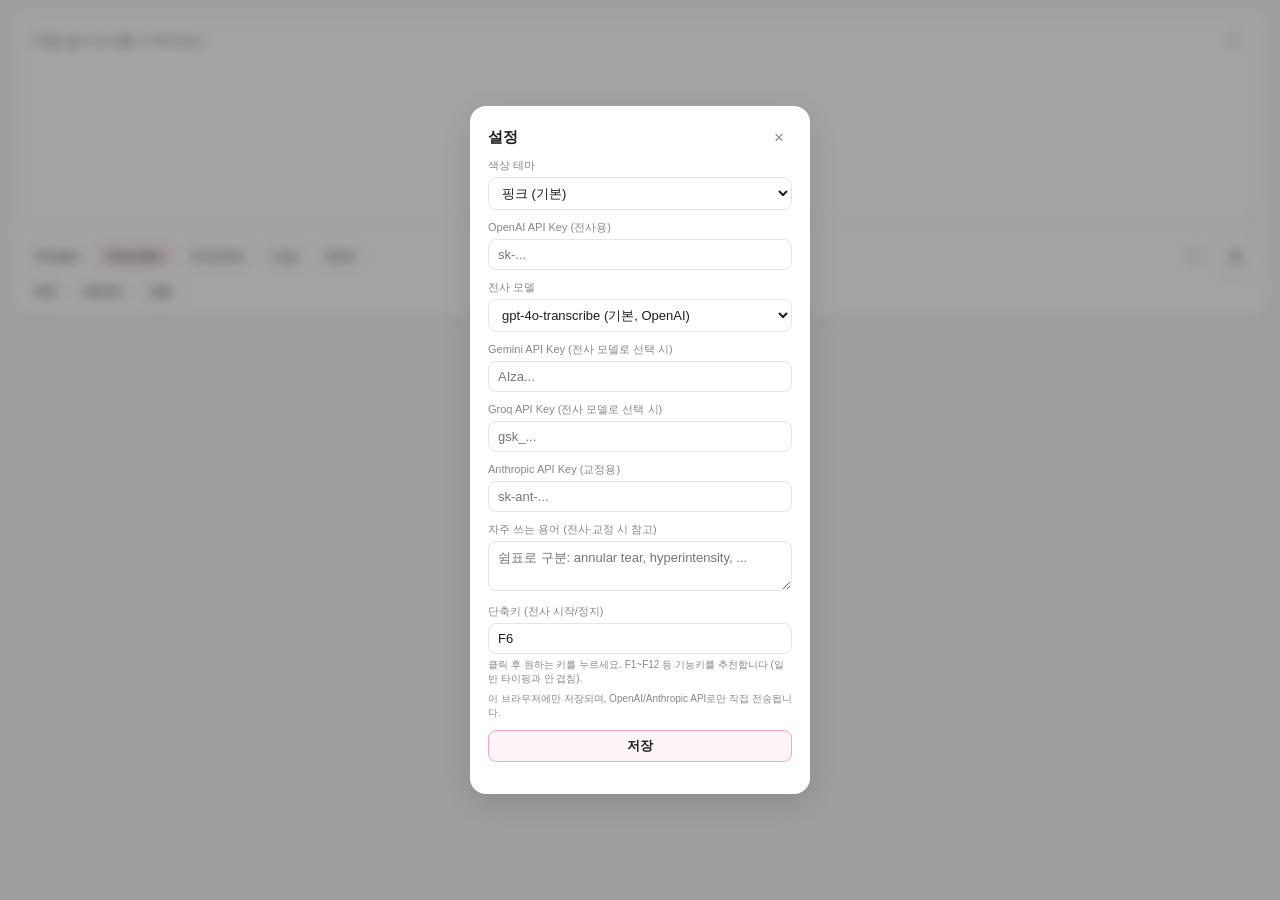
==== docs/index.html @ d0679a86 "docs: fix line-copy handle drift, tuck it inside the scrollbar, add hover preview, copy reliably - T" ====
<!doctype html>
<html lang="ko">
<head>
  <meta charset="UTF-8" />
  <title>SH Rad</title>
  <link rel="manifest" href="manifest.json" />
  <link rel="icon" href="icon.svg" type="image/svg+xml" />
  <meta name="theme-color" content="#f5f5f7" />
  <link rel="preconnect" href="https://fonts.googleapis.com" />
  <link rel="preconnect" href="https://fonts.gstatic.com" crossorigin />
  <link href="https://fonts.googleapis.com/css2?family=Frank+Ruhl+Libre:wght@700&display=swap" rel="stylesheet" />
  <link rel="stylesheet" href="css/style.css" />
</head>
<body>
  <div class="app">
    <div id="tab-transcribe" class="tab-panel">
      <div class="transcript-wrap">
        <div id="line-preview-highlight" class="line-preview-highlight"></div>
        <textarea id="transcript-text" placeholder="F6을 눌러 전사를 시작하세요."></textarea>
        <div id="line-copy-overlay" class="line-copy-overlay" title="클릭: 한 줄 복사 / 드래그: 여러 줄 복사"></div>
      </div>

      <div class="action-row">
        <button class="action-sm" data-tab="tab-templates">Template</button>
        <button id="correct-btn" class="primary action-sm">Correction</button>
        <button id="conclusion-btn" class="action-sm" title="Finding을 바탕으로 Conclusion만 생성">Conclusion</button>
        <button id="copy-btn" class="action-sm" title="Finding/Conclusion/Recommendation을 Tab으로 구분해 복사 (PACS 붙여넣기용)">Copy</button>
        <button id="reset-btn" class="action-sm" title="내용 지우기">Reset</button>
        <button id="settings-btn" class="icon-btn" title="설정">⚙</button>
        <button id="start-btn" class="mic-btn mic-btn-lg" title="전사 시작/정지 (F6)">
          <span class="rec-dot"></span>
          <svg viewBox="0 0 24 24"><path d="M12 15a3 3 0 0 0 3-3V6a3 3 0 0 0-6 0v6a3 3 0 0 0 3 3z"/><path d="M19 11a7 7 0 0 1-14 0H3a9 9 0 0 0 8 8.94V22h2v-2.06A9 9 0 0 0 21 11h-2z"/></svg>
        </button>
      </div>
      <div class="action-row">
        <button class="action-sm" data-tab="tab-rules">변환</button>
        <button id="check-btn" class="action-sm" title="감별진단 및 체크포인트 확인">REFER</button>
        <button id="sort-btn" class="action-sm" title="Conclusion 번호를 사용자가 매긴 순서로 재배치">정렬</button>
      </div>

      <div class="status-msg bottom-status" id="mic-status"></div>
    </div>

    <div id="tab-rules" class="tab-panel hidden">
      <div class="rules-header">
        <button class="action-sm" data-tab="tab-transcribe">← 전사</button>
      </div>
      <p class="rules-desc">교정(Correction) 완료 후 자동으로 적용되는 찾기/바꾸기 규칙입니다. 예: Left → Lt.</p>
      <div id="rules-list"></div>
      <button id="add-rule-btn" style="width: 100%; margin-top: 8px;">+ 새 규칙</button>
      <div class="status-msg" id="rules-status"></div>
    </div>

    <div id="tab-templates" class="tab-panel hidden">
      <div class="rules-header">
        <button class="action-sm" data-tab="tab-transcribe">← 전사</button>
      </div>
      <p class="rules-desc">클릭하면 바로 삽입됩니다. 우클릭으로 수정/삭제하세요.</p>
      <div id="template-content"></div>
    </div>
  </div>

  <div id="template-context-menu" class="context-menu hidden">
    <button type="button" data-action="edit">수정</button>
    <button type="button" data-action="delete">삭제</button>
  </div>

  <div id="settings-modal" class="modal-overlay hidden">
    <div class="modal-box">
      <div class="modal-header">
        <h2>설정</h2>
        <button id="close-settings-modal" class="modal-close" aria-label="닫기">&times;</button>
      </div>
      <div class="settings-field">
        <label for="theme-select">색상 테마</label>
        <select id="theme-select">
          <option value="pink">핑크 (기본)</option>
          <option value="gray">그레이</option>
          <option value="blue">파우더 블루</option>
          <option value="coral">코랄</option>
        </select>
      </div>
      <div class="settings-field">
        <label for="openai-key-input">OpenAI API Key (전사용)</label>
        <input type="password" id="openai-key-input" placeholder="sk-..." />
      </div>
      <div class="settings-field">
        <label for="stt-model-select">전사 모델</label>
        <select id="stt-model-select">
          <option value="gpt-4o-transcribe">gpt-4o-transcribe (기본, OpenAI)</option>
          <option value="whisper-1">whisper-1 (OpenAI)</option>
          <option value="whisper-large-v3">whisper-large-v3 (Groq)</option>
          <option value="gemini-2.0-flash">gemini-2.0-flash (Google)</option>
        </select>
      </div>
      <div class="settings-field">
        <label for="gemini-key-input">Gemini API Key (전사 모델로 선택 시)</label>
        <input type="password" id="gemini-key-input" placeholder="AIza..." />
      </div>
      <div class="settings-field">
        <label for="groq-key-input">Groq API Key (전사 모델로 선택 시)</label>
        <input type="password" id="groq-key-input" placeholder="gsk_..." />
      </div>
      <div class="settings-field">
        <label for="anthropic-key-input">Anthropic API Key (교정용)</label>
        <input type="password" id="anthropic-key-input" placeholder="sk-ant-..." />
      </div>
      <div class="settings-field">
        <label for="custom-terms-input">자주 쓰는 용어 (전사·교정 시 참고)</label>
        <textarea id="custom-terms-input" placeholder="쉼표로 구분: annular tear, hyperintensity, ..."></textarea>
      </div>
      <div class="settings-field">
        <label for="hotkey-input">단축키 (전사 시작/정지)</label>
        <input type="text" id="hotkey-input" placeholder="F6" readonly />
        <div class="settings-note" style="margin-top: 4px;">클릭 후 원하는 키를 누르세요. F1~F12 등 기능키를 추천합니다 (일반 타이핑과 안 겹침).</div>
      </div>
      <div class="settings-note">이 브라우저에만 저장되며, OpenAI/Anthropic API로만 직접 전송됩니다.</div>
      <button id="save-settings-btn" class="primary" style="width: 100%;">저장</button>
      <div class="status-msg" id="settings-modal-status"></div>
    </div>
  </div>

  <div id="check-modal" class="modal-overlay hidden">
    <div class="modal-box modal-box-lg">
      <div class="modal-header">
        <h2>Check Point</h2>
        <button id="close-check-modal" class="modal-close" aria-label="닫기">&times;</button>
      </div>
      <div class="check-tabs">
        <button class="check-tab active" data-provider="claude">Claude</button>
        <button class="check-tab" data-provider="gemini">Gemini</button>
        <button class="check-tab" data-provider="gpt">GPT</button>
      </div>
      <div class="status-msg" id="check-modal-status"></div>
      <div id="check-list-container"></div>
    </div>
  </div>

  <script type="module" src="js/app.js"></script>
</body>
</html>
---- docs/css/style.css ----
:root {
  --bg: #f5f5f7;
  --panel: #ffffff;
  --border: #e5e5ea;
  --border-soft: #ececef;
  --text: #1d1d1f;
  --muted: #86868b;
  --accent: #f3a9ba;
  --accent-hover: #ec93a8;
  --accent-soft: #fbe6ec;
  --accent-pale: #fdf5f7;
  --accent-strong: #d6537d;
  --danger: #ff3b30;
  --ok: #34c759;
  --radius-sm: 8px;
  --radius-md: 12px;
  --radius-lg: 16px;
  --shadow-sm: 0 1px 2px rgba(0, 0, 0, 0.04), 0 2px 8px rgba(0, 0, 0, 0.05);
  --shadow-md: 0 8px 30px rgba(0, 0, 0, 0.12);
  --font-sans: -apple-system, BlinkMacSystemFont, "SF Pro Text", "Segoe UI", "Malgun Gothic", sans-serif;
  --font-serif: "Frank Ruhl Libre", Georgia, "Iowan Old Style", "Palatino Linotype", "Book Antiqua", Palatino, serif;
}

body.theme-gray {
  --accent: #b0b0b8;
  --accent-hover: #9a9aa4;
  --accent-soft: #eceef0;
  --accent-pale: #f7f8f9;
  --accent-strong: #5b5b66;
}

body.theme-blue {
  --accent: #a9c9e0;
  --accent-hover: #93b8d4;
  --accent-soft: #e6f0f7;
  --accent-pale: #f5fafd;
  --accent-strong: #4a7a9e;
}

body.theme-coral {
  --accent: #f3a58f;
  --accent-hover: #ec8c72;
  --accent-soft: #fce8e1;
  --accent-pale: #fdf6f3;
  --accent-strong: #d1613f;
}

* {
  box-sizing: border-box;
}

html, body {
  margin: 0;
  height: 100%;
}

body {
  font-family: var(--font-sans);
  background: var(--bg);
  color: var(--text);
  -webkit-font-smoothing: antialiased;
  font-size: 13px;
}

.app {
  padding: 10px;
}

.rules-header {
  margin-bottom: 8px;
}

.icon-btn {
  width: 26px;
  height: 26px;
  padding: 0;
  border: 1px solid var(--border-soft);
  border-radius: 50%;
  background: var(--panel);
  color: var(--muted);
  font-size: 14px;
  display: flex;
  align-items: center;
  justify-content: center;
  cursor: pointer;
}

.icon-btn:hover {
  background: var(--bg);
}

.tab-panel {
  background: var(--panel);
  border: 1px solid var(--border-soft);
  border-radius: var(--radius-lg);
  padding: 12px;
  box-shadow: var(--shadow-sm);
}

.tab-panel.hidden {
  display: none;
}

select, textarea, input[type="text"], input[type="password"] {
  font-family: inherit;
  font-size: 13px;
  border: 1px solid var(--border);
  border-radius: var(--radius-sm);
  padding: 7px 9px;
  background: var(--panel);
  color: var(--text);
  transition: border-color 0.15s ease, box-shadow 0.15s ease;
}

select:focus, textarea:focus, input:focus {
  outline: none;
  border-color: var(--accent);
  box-shadow: 0 0 0 3px var(--accent-soft);
}

button {
  font-family: inherit;
  font-size: 13px;
  font-weight: 500;
  border: 1px solid var(--border);
  border-radius: var(--radius-sm);
  padding: 6px 12px;
  background: var(--panel);
  color: var(--text);
  cursor: pointer;
  transition: background 0.15s ease, border-color 0.15s ease, transform 0.1s ease;
}

button:hover {
  background: var(--bg);
}

button:active {
  transform: scale(0.98);
}

button.primary {
  background: var(--accent-pale);
  border-color: var(--accent);
  color: var(--text);
  font-weight: 600;
}

button.primary:hover {
  background: var(--accent-soft);
}

button:disabled {
  opacity: 0.5;
  cursor: not-allowed;
}

.mic-btn {
  width: 34px;
  height: 34px;
  min-width: 34px;
  border-radius: 50%;
  display: flex;
  align-items: center;
  justify-content: center;
  padding: 0;
  position: relative;
  border: 1px solid var(--border-soft);
  box-shadow: var(--shadow-sm);
}

.mic-btn:hover {
  background: var(--accent-soft);
}

.mic-btn svg {
  width: 15px;
  height: 15px;
  fill: var(--muted);
  transition: fill 0.15s ease;
}

.mic-btn.recording {
  border-color: var(--danger);
  background: #ffece9;
}

.mic-btn.recording:hover {
  background: #ffe2dd;
}

.mic-btn.recording svg {
  fill: var(--danger);
}

.rec-dot {
  position: absolute;
  top: 0;
  right: 0;
  width: 7px;
  height: 7px;
  border-radius: 50%;
  background: var(--border);
}

.mic-btn.recording .rec-dot {
  background: var(--ok);
  animation: rec-pulse 1s infinite;
}

@keyframes rec-pulse {
  0%, 100% { opacity: 1; }
  50% { opacity: 0.3; }
}

.mic-btn-lg {
  width: 44px;
  height: 44px;
  min-width: 44px;
}

.mic-btn-lg svg {
  width: 19px;
  height: 19px;
}

.bottom-status {
  margin-top: 6px;
  min-height: 0;
}

.bottom-status:empty {
  display: none;
}

.transcript-wrap {
  position: relative;
  /* Establishes a local stacking context so .line-preview-highlight's negative z-index below
     stays scoped to this box (behind the textarea's own painted text) instead of escaping to
     compete with unrelated content elsewhere on the page. */
  z-index: 0;
  margin-bottom: 8px;
}

#transcript-text {
  width: 100%;
  height: 200px;
  resize: vertical;
  font-size: 13px;
  line-height: 1.6;
  border-radius: var(--radius-md);
  margin-bottom: 0;
  /* Transparent so .line-preview-highlight (a sibling positioned behind it) shows through
     around the text -- a native textarea can't have a child overlay painted under its own
     text, so the highlight lives outside it instead and relies on this. */
  background: transparent;
  /* Reserve room on the right so wrapped text never runs under the copy-mark column. */
  padding-right: 30px;
  scrollbar-gutter: stable;
}

#transcript-text::selection {
  background: var(--accent-soft);
}

.line-preview-highlight {
  position: absolute;
  /* A plain (non-positioned) <textarea> always paints above a positioned sibling regardless of
     DOM order or z-index -- except a negative z-index, which paints even earlier than that.
     This is what actually puts the highlight behind the textarea's text instead of over it. */
  z-index: -1;
  left: 1px;
  right: 1px;
  display: none;
  background: var(--accent-soft);
  border-radius: 3px;
  pointer-events: none;
}

.line-copy-overlay {
  position: absolute;
  top: 0;
  bottom: 0;
  width: 12px;
}

.line-copy-handle {
  position: absolute;
  left: 1px;
  right: 1px;
  border-radius: 3px;
  background: var(--border);
  cursor: ns-resize;
  touch-action: none;
  transition: background 0.1s ease;
}

.line-copy-handle:hover,
.line-copy-handle.active {
  background: var(--accent);
}

.status-msg {
  font-size: 11px;
  color: var(--muted);
  min-height: 14px;
}

.action-row {
  display: flex;
  flex-wrap: wrap;
  align-items: center;
  gap: 6px;
}

.action-sm {
  flex: 0 0 auto;
  padding: 5px 10px;
  font-size: 11px;
}

#settings-btn {
  margin-left: auto;
}

.modality-grid {
  display: flex;
  flex-wrap: wrap;
  gap: 6px;
  margin: 8px 0;
}

.context-menu {
  position: fixed;
  background: var(--panel);
  border: 1px solid var(--border-soft);
  border-radius: var(--radius-sm);
  box-shadow: var(--shadow-md);
  padding: 4px;
  display: flex;
  flex-direction: column;
  gap: 2px;
  z-index: 200;
  min-width: 84px;
}

.context-menu.hidden {
  display: none;
}

.context-menu button {
  border: none;
  background: transparent;
  text-align: left;
  padding: 6px 10px;
  font-size: 12px;
  border-radius: 6px;
}

.context-menu button:hover {
  background: var(--bg);
}

#template-edit-text {
  width: 100%;
  height: 140px;
  resize: vertical;
  font-size: 13px;
  line-height: 1.5;
  border-radius: var(--radius-md);
  margin-bottom: 8px;
}

.check-tabs {
  display: flex;
  gap: 4px;
  border-bottom: 1px solid var(--border);
  margin-bottom: 10px;
}

.check-tab {
  background: none;
  border: none;
  border-bottom: 2px solid transparent;
  padding: 7px 12px;
  font-size: 13px;
  font-weight: 600;
  color: var(--muted);
  cursor: pointer;
  margin-bottom: -1px;
}

.check-tab.active {
  color: var(--accent-strong);
  border-bottom-color: var(--accent-strong);
}

.checkpoint-list {
  display: flex;
  flex-direction: column;
  gap: 8px;
}

.checkpoint-card {
  background: var(--accent-pale);
  border-radius: var(--radius-md);
  padding: 10px 12px;
  cursor: pointer;
}

.checkpoint-title-row {
  display: flex;
  align-items: baseline;
  justify-content: space-between;
  gap: 8px;
}

.checkpoint-title {
  font-size: 14px;
  font-weight: 700;
  color: var(--text);
}

.checkpoint-chevron {
  font-size: 11px;
  color: var(--muted);
  flex-shrink: 0;
  transition: transform 0.15s ease;
}

.checkpoint-card.expanded .checkpoint-chevron {
  transform: rotate(90deg);
}

.checkpoint-summary {
  font-size: 13px;
  line-height: 1.45;
  color: var(--text);
  margin-top: 3px;
}

.checkpoint-detail {
  display: none;
  font-size: 12.5px;
  line-height: 1.55;
  color: var(--muted);
  margin-top: 8px;
  padding-top: 8px;
  border-top: 1px solid var(--border-soft);
}

.checkpoint-card.expanded .checkpoint-detail {
  display: block;
}

.checkpoint-list-empty {
  color: var(--muted);
  font-size: 12px;
  padding: 6px 2px;
}

.rules-desc {
  font-size: 11px;
  color: var(--muted);
  margin: 0 0 8px 0;
}

.rule-row {
  display: grid;
  grid-template-columns: 1fr 14px 1fr 44px 22px;
  gap: 5px;
  align-items: center;
  padding: 4px 0;
}

.rule-row input[type="text"] {
  width: 100%;
  padding: 5px 7px;
  font-size: 12px;
}

.rule-arrow {
  text-align: center;
  color: var(--muted);
  font-size: 12px;
}

.rule-active-toggle {
  display: flex;
  align-items: center;
  gap: 2px;
  font-size: 10px;
  color: var(--muted);
  white-space: nowrap;
}

.rule-delete-btn {
  width: 22px;
  height: 22px;
  min-width: 22px;
  padding: 0;
  display: flex;
  align-items: center;
  justify-content: center;
  color: var(--danger);
  border-color: transparent;
  background: transparent;
  box-shadow: none;
}

.rule-delete-btn:hover {
  background: #ffece9;
  border-color: var(--danger);
}

/* Settings modal */
.modal-overlay {
  position: fixed;
  inset: 0;
  background: rgba(29, 29, 31, 0.4);
  backdrop-filter: blur(6px);
  -webkit-backdrop-filter: blur(6px);
  display: flex;
  align-items: center;
  justify-content: center;
  z-index: 100;
  padding: 16px;
}

.modal-overlay.hidden {
  display: none;
}

.modal-box {
  background: var(--panel);
  border-radius: var(--radius-lg);
  box-shadow: var(--shadow-md);
  padding: 18px;
  width: min(340px, 100%);
  max-height: 85vh;
  overflow-y: auto;
}

.modal-box-lg {
  width: min(560px, 100%);
}

.modal-header {
  display: flex;
  justify-content: space-between;
  align-items: center;
  margin-bottom: 8px;
}

.modal-header h2 {
  font-family: var(--font-serif);
  margin: 0;
  font-size: 15px;
  font-weight: 700;
}

.modal-close {
  background: none;
  border: none;
  border-radius: 50%;
  width: 26px;
  height: 26px;
  font-size: 17px;
  line-height: 1;
  cursor: pointer;
  color: var(--muted);
  padding: 0;
}

.modal-close:hover {
  background: var(--bg);
}

.settings-field {
  margin-bottom: 10px;
}

.settings-field label {
  display: block;
  font-size: 11px;
  color: var(--muted);
  font-weight: 500;
  margin-bottom: 4px;
}

.settings-field input,
.settings-field select,
.settings-field textarea {
  width: 100%;
}

.settings-field textarea {
  min-height: 50px;
  resize: vertical;
}

.settings-note {
  font-size: 10px;
  color: var(--muted);
  margin: -4px 0 10px 0;
  line-height: 1.4;
}
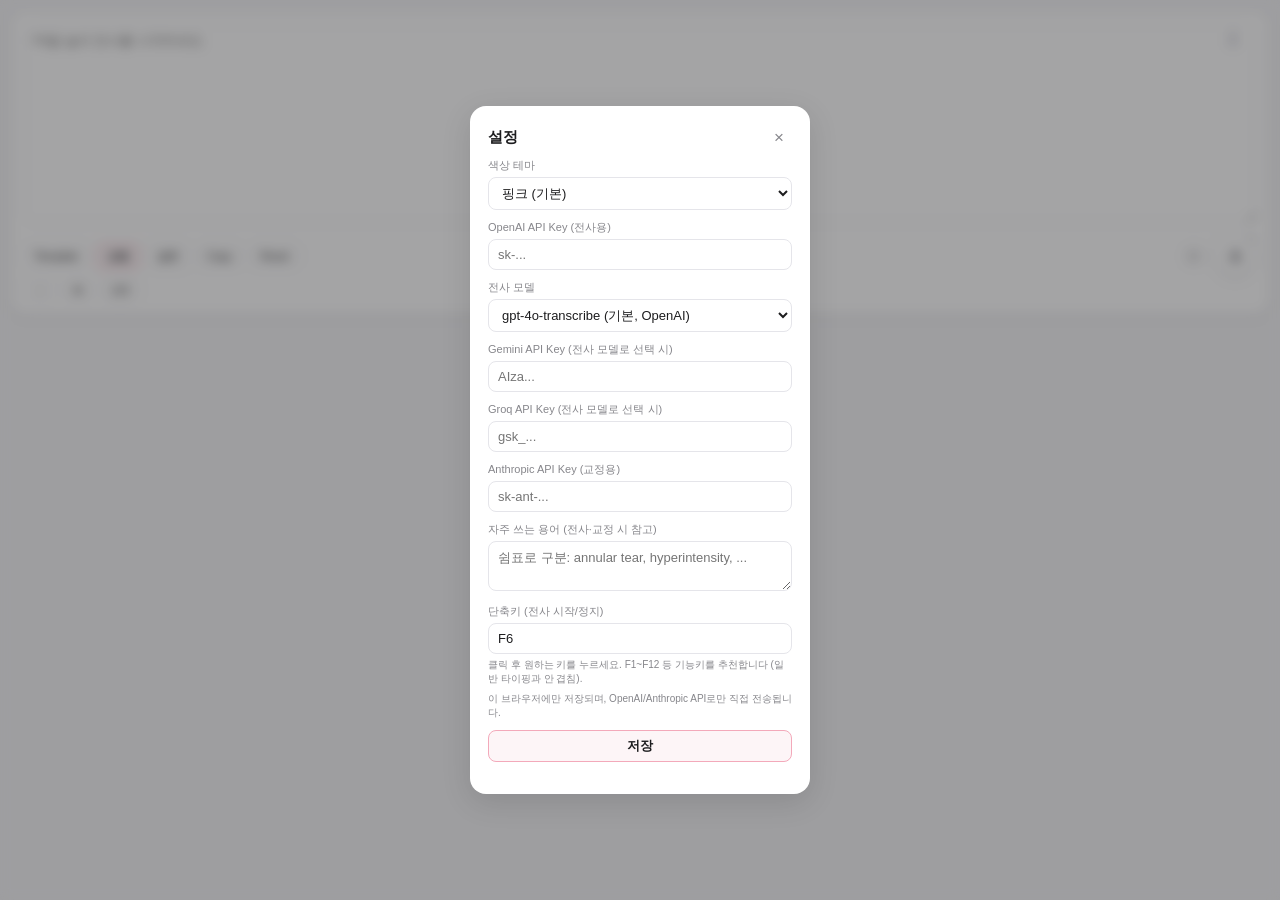
==== commit f03671bc: "docs: minor button label revisions on the transcribe page - Correction -> 교정, Conclusion -> 결론 - 변환 " ====
--- a/docs/index.html
+++ b/docs/index.html
@@ -22,8 +22,8 @@
 
       <div class="action-row">
         <button class="action-sm" data-tab="tab-templates">Template</button>
-        <button id="correct-btn" class="primary action-sm">Correction</button>
-        <button id="conclusion-btn" class="action-sm" title="Finding을 바탕으로 Conclusion만 생성">Conclusion</button>
+        <button id="correct-btn" class="primary action-sm">교정</button>
+        <button id="conclusion-btn" class="action-sm" title="Finding을 바탕으로 Conclusion만 생성">결론</button>
         <button id="copy-btn" class="action-sm" title="Finding/Conclusion/Recommendation을 Tab으로 구분해 복사 (PACS 붙여넣기용)">Copy</button>
         <button id="reset-btn" class="action-sm" title="내용 지우기">Reset</button>
         <button id="settings-btn" class="icon-btn" title="설정">⚙</button>
@@ -33,9 +33,9 @@
         </button>
       </div>
       <div class="action-row">
-        <button class="action-sm" data-tab="tab-rules">변환</button>
-        <button id="check-btn" class="action-sm" title="감별진단 및 체크포인트 확인">REFER</button>
-        <button id="sort-btn" class="action-sm" title="Conclusion 번호를 사용자가 매긴 순서로 재배치">정렬</button>
+        <button class="action-sm" data-tab="tab-rules" title="변환 규칙">→</button>
+        <button id="check-btn" class="action-sm" title="감별진단 및 체크포인트 확인">Ai</button>
+        <button id="sort-btn" class="action-sm" title="Conclusion 번호를 사용자가 매긴 순서로 재배치">123</button>
       </div>
 
       <div class="status-msg bottom-status" id="mic-status"></div>
@@ -75,9 +75,10 @@
         <label for="theme-select">색상 테마</label>
         <select id="theme-select">
           <option value="pink">핑크 (기본)</option>
-          <option value="gray">그레이</option>
-          <option value="blue">파우더 블루</option>
+          <option value="gray">연한 회색</option>
+          <option value="graydark">진한 회색</option>
           <option value="coral">코랄</option>
+          <option value="blue">파란색</option>
         </select>
       </div>
       <div class="settings-field">
@@ -90,7 +91,8 @@
           <option value="gpt-4o-transcribe">gpt-4o-transcribe (기본, OpenAI)</option>
           <option value="whisper-1">whisper-1 (OpenAI)</option>
           <option value="whisper-large-v3">whisper-large-v3 (Groq)</option>
-          <option value="gemini-2.0-flash">gemini-2.0-flash (Google)</option>
+          <option value="whisper-large-v3-turbo">whisper-large-v3-turbo (Groq, 더 빠름)</option>
+          <option value="gemini-3.6-flash">gemini-3.6-flash (Google)</option>
         </select>
       </div>
       <div class="settings-field">
--- a/docs/css/style.css
+++ b/docs/css/style.css
@@ -21,6 +21,7 @@
   --font-serif: "Frank Ruhl Libre", Georgia, "Iowan Old Style", "Palatino Linotype", "Book Antiqua", Palatino, serif;
 }
 
+/* 연한 회색 */
 body.theme-gray {
   --accent: #b0b0b8;
   --accent-hover: #9a9aa4;
@@ -29,6 +30,16 @@
   --accent-strong: #5b5b66;
 }
 
+/* 진한 회색 */
+body.theme-graydark {
+  --accent: #6b6b74;
+  --accent-hover: #57575f;
+  --accent-soft: #e4e4e7;
+  --accent-pale: #f2f2f4;
+  --accent-strong: #333338;
+}
+
+/* 파란색 */
 body.theme-blue {
   --accent: #a9c9e0;
   --accent-hover: #93b8d4;
@@ -37,12 +48,13 @@
   --accent-strong: #4a7a9e;
 }
 
+/* 코랄 -- Claude 브랜드 색상(클레이 톤 오렌지) 기준 */
 body.theme-coral {
-  --accent: #f3a58f;
-  --accent-hover: #ec8c72;
-  --accent-soft: #fce8e1;
-  --accent-pale: #fdf6f3;
-  --accent-strong: #d1613f;
+  --accent: #d97757;
+  --accent-hover: #c86647;
+  --accent-soft: #fbe8e0;
+  --accent-pale: #fdf4f0;
+  --accent-strong: #a85332;
 }
 
 * {
@@ -378,23 +390,6 @@
   margin-bottom: 10px;
 }
 
-.check-tab {
-  background: none;
-  border: none;
-  border-bottom: 2px solid transparent;
-  padding: 7px 12px;
-  font-size: 13px;
-  font-weight: 600;
-  color: var(--muted);
-  cursor: pointer;
-  margin-bottom: -1px;
-}
-
-.check-tab.active {
-  color: var(--accent-strong);
-  border-bottom-color: var(--accent-strong);
-}
-
 .checkpoint-list {
   display: flex;
   flex-direction: column;
@@ -605,3 +600,286 @@
   margin: -4px 0 10px 0;
   line-height: 1.4;
 }
+
+/* AI 문의 (consult) page -- a separate standalone page/app (docs/consult.html) from the main
+   SH Rad dictation app, so both can be open side by side at once. Unlike the dictation app
+   (kept small and compact to dock beside a PACS viewer), this one fills its own window like a
+   normal desktop chat app. */
+.consult-page {
+  height: 100vh;
+  display: flex;
+  flex-direction: column;
+  background: var(--panel);
+}
+
+.consult-header {
+  display: flex;
+  align-items: center;
+  gap: 10px;
+  padding: 10px 14px;
+  border-bottom: 1px solid var(--border-soft);
+  flex: 0 0 auto;
+}
+
+.consult-provider-tabs {
+  display: flex;
+  gap: 4px;
+}
+
+.check-tab, .consult-tab {
+  background: none;
+  border: none;
+  border-bottom: 2px solid transparent;
+  padding: 7px 12px;
+  font-size: 13px;
+  font-weight: 600;
+  color: var(--muted);
+  cursor: pointer;
+  margin-bottom: -1px;
+}
+
+.check-tab.active, .consult-tab.active {
+  color: var(--accent-strong);
+  border-bottom-color: var(--accent-strong);
+}
+
+.consult-conv-select {
+  display: none;
+  margin-left: auto;
+  max-width: 160px;
+}
+
+.consult-body {
+  flex: 1;
+  display: flex;
+  min-height: 0;
+}
+
+.consult-sidebar {
+  width: 230px;
+  flex: 0 0 230px;
+  border-right: 1px solid var(--border-soft);
+  padding: 12px;
+  display: flex;
+  flex-direction: column;
+  gap: 8px;
+  overflow-y: auto;
+}
+
+.consult-conversation-list {
+  display: flex;
+  flex-direction: column;
+  gap: 3px;
+  overflow-y: auto;
+}
+
+.consult-conv-item {
+  display: flex;
+  align-items: center;
+  justify-content: space-between;
+  gap: 6px;
+  text-align: left;
+  padding: 7px 9px;
+  border-radius: var(--radius-sm);
+  border: 1px solid transparent;
+  background: none;
+  font-size: 12.5px;
+  cursor: pointer;
+  width: 100%;
+}
+
+.consult-conv-item:hover {
+  background: var(--bg);
+}
+
+.consult-conv-item.active {
+  background: var(--accent-soft);
+  border-color: var(--accent);
+  font-weight: 600;
+}
+
+.consult-conv-item-label {
+  overflow: hidden;
+  text-overflow: ellipsis;
+  white-space: nowrap;
+}
+
+.consult-conv-item-delete {
+  flex-shrink: 0;
+  color: var(--muted);
+  padding: 0 2px;
+}
+
+.consult-conv-item-delete:hover {
+  color: var(--danger);
+}
+
+.consult-main {
+  flex: 1;
+  display: flex;
+  flex-direction: column;
+  min-width: 0;
+  padding: 12px 16px;
+  gap: 8px;
+}
+
+.consult-toolbar {
+  display: flex;
+  align-items: center;
+  justify-content: flex-end;
+  gap: 8px;
+  flex: 0 0 auto;
+}
+
+/* Tucked into the header corner, next to the settings gear -- small and out of the way since
+   the default per-provider model is right for almost everyone almost all the time. */
+.consult-model-select {
+  font-size: 10px;
+  color: var(--muted);
+  border: none;
+  background: transparent;
+  padding: 2px 4px;
+  max-width: 130px;
+}
+
+.consult-model-select:focus {
+  box-shadow: none;
+}
+
+.consult-messages {
+  flex: 1;
+  overflow-y: auto;
+  display: flex;
+  flex-direction: column;
+  gap: 12px;
+  padding: 6px 2px;
+}
+
+.consult-msg {
+  max-width: 78%;
+  padding: 10px 13px;
+  border-radius: var(--radius-md);
+  font-size: 13.5px;
+  line-height: 1.55;
+  white-space: pre-wrap;
+}
+
+.consult-msg.user {
+  align-self: flex-end;
+  background: var(--accent-pale);
+  border: 1px solid var(--accent-soft);
+}
+
+.consult-msg.assistant {
+  align-self: flex-start;
+  background: var(--panel);
+  border: 1px solid var(--border-soft);
+  box-shadow: var(--shadow-sm);
+}
+
+.consult-msg-images {
+  display: flex;
+  flex-wrap: wrap;
+  gap: 6px;
+  margin-bottom: 6px;
+}
+
+.consult-msg-images img {
+  max-width: 140px;
+  max-height: 140px;
+  border-radius: 6px;
+  border: 1px solid var(--border-soft);
+  cursor: zoom-in;
+}
+
+.consult-msg-actions {
+  display: flex;
+  gap: 4px;
+  margin-top: 8px;
+}
+
+.consult-msg-actions button {
+  font-size: 10px;
+  padding: 3px 8px;
+}
+
+.consult-attachments {
+  display: flex;
+  gap: 6px;
+  flex-wrap: wrap;
+  flex: 0 0 auto;
+}
+
+.consult-attachment-chip {
+  position: relative;
+  width: 52px;
+  height: 52px;
+  flex-shrink: 0;
+}
+
+.consult-attachment-chip img {
+  width: 100%;
+  height: 100%;
+  object-fit: cover;
+  border-radius: 6px;
+  border: 1px solid var(--border-soft);
+}
+
+.consult-attachment-remove {
+  position: absolute;
+  top: -6px;
+  right: -6px;
+  width: 18px;
+  height: 18px;
+  border-radius: 50%;
+  background: var(--danger);
+  color: #fff;
+  border: none;
+  font-size: 11px;
+  line-height: 1;
+  cursor: pointer;
+  padding: 0;
+}
+
+.consult-input-row {
+  display: flex;
+  gap: 6px;
+  align-items: flex-end;
+  flex: 0 0 auto;
+}
+
+.consult-input-row textarea {
+  flex: 1;
+  height: 56px;
+  resize: vertical;
+  font-size: 13.5px;
+}
+
+.ppt-slide-card {
+  background: var(--accent-pale);
+  border-radius: var(--radius-md);
+  padding: 12px 14px;
+  margin-bottom: 10px;
+}
+
+.ppt-slide-title {
+  font-size: 14px;
+  font-weight: 700;
+  margin-bottom: 6px;
+}
+
+.ppt-slide-bullets {
+  margin: 0 0 8px 0;
+  padding-left: 18px;
+  font-size: 12.5px;
+  line-height: 1.6;
+}
+
+@media (max-width: 680px) {
+  .consult-sidebar {
+    display: none;
+  }
+  .consult-conv-select {
+    display: inline-block;
+  }
+}
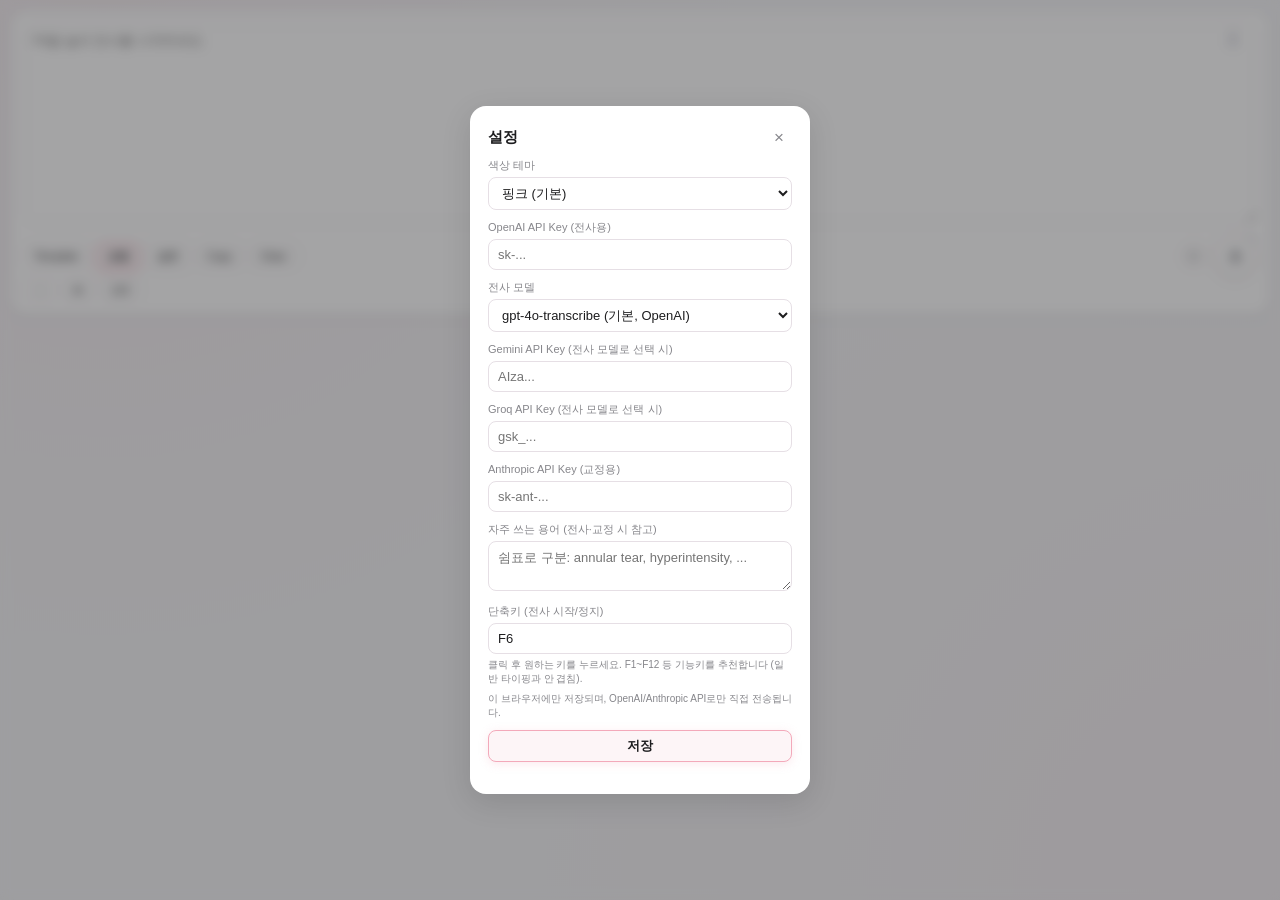
==== commit fc98aff4: "docs: rename Reset to Clear, add subtle iOS-style color accents throughout - Reset -> Clear. - The w" ====
--- a/docs/index.html
+++ b/docs/index.html
@@ -25,7 +25,7 @@
         <button id="correct-btn" class="primary action-sm">교정</button>
         <button id="conclusion-btn" class="action-sm" title="Finding을 바탕으로 Conclusion만 생성">결론</button>
         <button id="copy-btn" class="action-sm" title="Finding/Conclusion/Recommendation을 Tab으로 구분해 복사 (PACS 붙여넣기용)">Copy</button>
-        <button id="reset-btn" class="action-sm" title="내용 지우기">Reset</button>
+        <button id="reset-btn" class="action-sm" title="내용 지우기">Clear</button>
         <button id="settings-btn" class="icon-btn" title="설정">⚙</button>
         <button id="start-btn" class="mic-btn mic-btn-lg" title="전사 시작/정지 (F6)">
           <span class="rec-dot"></span>
--- a/docs/css/style.css
+++ b/docs/css/style.css
@@ -68,7 +68,13 @@
 
 body {
   font-family: var(--font-sans);
-  background: var(--bg);
+  /* A very faint accent-colored wash in the corners, iOS-wallpaper style, instead of a flat
+     solid gray -- subtle enough to stay out of the way of the white cards on top of it. */
+  background:
+    radial-gradient(circle at 8% 0%, color-mix(in srgb, var(--accent) 10%, transparent), transparent 45%),
+    radial-gradient(circle at 100% 100%, color-mix(in srgb, var(--accent) 7%, transparent), transparent 50%),
+    var(--bg);
+  background-attachment: fixed;
   color: var(--text);
   -webkit-font-smoothing: antialiased;
   font-size: 13px;
@@ -86,7 +92,7 @@
   width: 26px;
   height: 26px;
   padding: 0;
-  border: 1px solid var(--border-soft);
+  border: 1px solid color-mix(in srgb, var(--accent) 20%, var(--border-soft));
   border-radius: 50%;
   background: var(--panel);
   color: var(--muted);
@@ -98,7 +104,9 @@
 }
 
 .icon-btn:hover {
-  background: var(--bg);
+  background: var(--accent-pale);
+  border-color: var(--accent);
+  color: var(--accent-strong);
 }
 
 .tab-panel {
@@ -116,7 +124,7 @@
 select, textarea, input[type="text"], input[type="password"] {
   font-family: inherit;
   font-size: 13px;
-  border: 1px solid var(--border);
+  border: 1px solid color-mix(in srgb, var(--accent) 10%, var(--border));
   border-radius: var(--radius-sm);
   padding: 7px 9px;
   background: var(--panel);
@@ -134,17 +142,20 @@
   font-family: inherit;
   font-size: 13px;
   font-weight: 500;
-  border: 1px solid var(--border);
+  /* A faint accent tint on the border rather than flat neutral gray -- the kind of small color
+     touch that keeps a mostly-white UI from reading as flat. */
+  border: 1px solid color-mix(in srgb, var(--accent) 12%, var(--border));
   border-radius: var(--radius-sm);
   padding: 6px 12px;
   background: var(--panel);
   color: var(--text);
   cursor: pointer;
-  transition: background 0.15s ease, border-color 0.15s ease, transform 0.1s ease;
+  transition: background 0.15s ease, border-color 0.15s ease, transform 0.1s ease, box-shadow 0.15s ease;
 }
 
 button:hover {
-  background: var(--bg);
+  background: var(--accent-pale);
+  border-color: color-mix(in srgb, var(--accent) 40%, var(--border));
 }
 
 button:active {
@@ -156,10 +167,13 @@
   border-color: var(--accent);
   color: var(--text);
   font-weight: 600;
+  /* A soft colored glow under the primary action, iOS-style, instead of sitting perfectly flat. */
+  box-shadow: 0 2px 10px color-mix(in srgb, var(--accent) 25%, transparent);
 }
 
 button.primary:hover {
   background: var(--accent-soft);
+  box-shadow: 0 3px 14px color-mix(in srgb, var(--accent) 35%, transparent);
 }
 
 button:disabled {
@@ -177,7 +191,7 @@
   justify-content: center;
   padding: 0;
   position: relative;
-  border: 1px solid var(--border-soft);
+  border: 1px solid color-mix(in srgb, var(--accent) 25%, var(--border-soft));
   box-shadow: var(--shadow-sm);
 }
 
@@ -626,7 +640,7 @@
   gap: 4px;
 }
 
-.check-tab, .consult-tab {
+.check-tab {
   background: none;
   border: none;
   border-bottom: 2px solid transparent;
@@ -638,9 +652,25 @@
   margin-bottom: -1px;
 }
 
-.check-tab.active, .consult-tab.active {
+.check-tab.active {
   color: var(--accent-strong);
   border-bottom-color: var(--accent-strong);
+}
+
+.consult-tab {
+  background: none;
+  border: 1px solid transparent;
+  border-radius: var(--radius-sm);
+  padding: 7px 12px;
+  font-size: 13px;
+  font-weight: 600;
+  color: var(--muted);
+  cursor: pointer;
+}
+
+.consult-tab.active {
+  color: var(--accent-strong);
+  border-color: var(--accent);
 }
 
 .consult-conv-select {
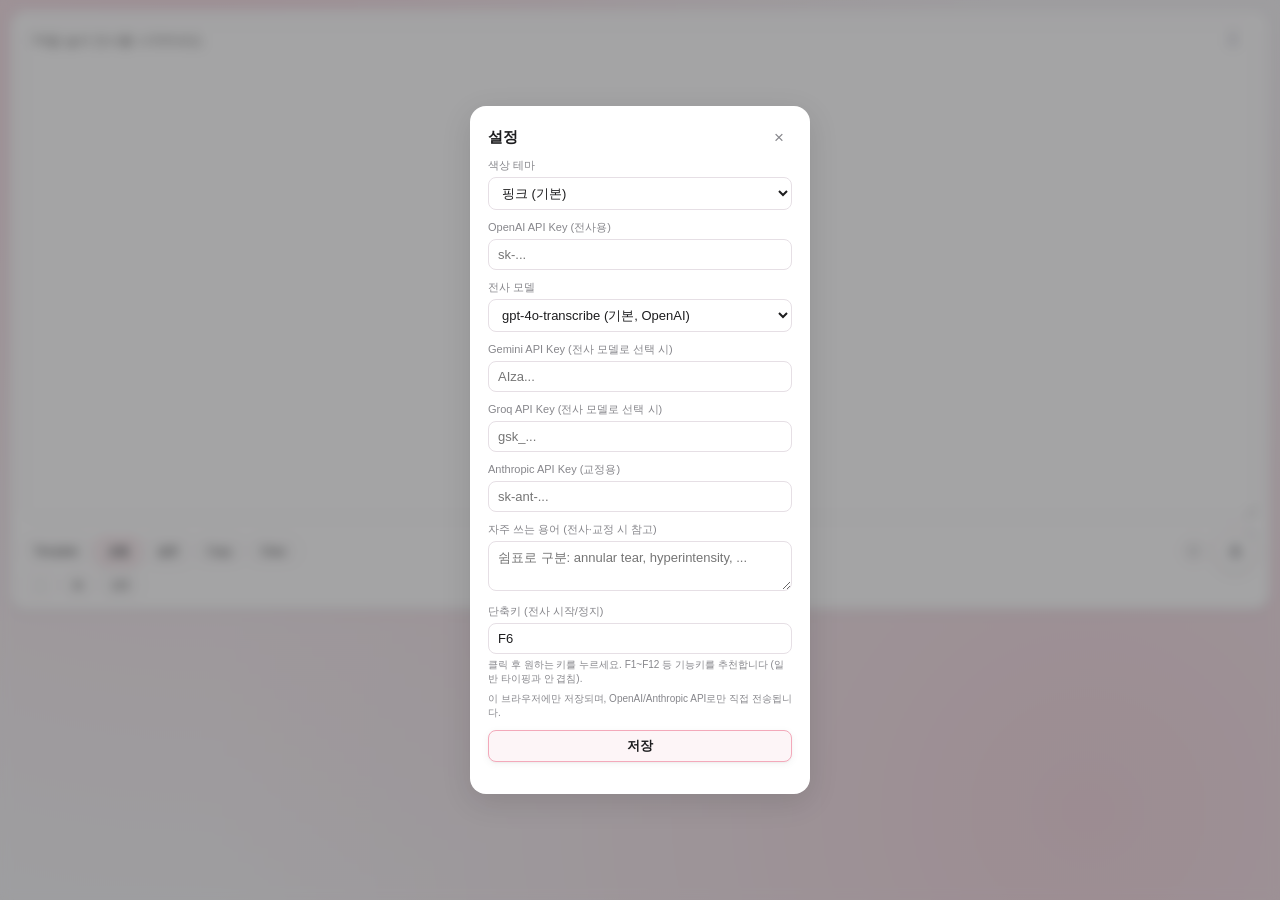
==== commit c9f28910: "docs: bigger default pane, Clear inside the Template screen, plain whole-text Copy - The reading tex" ====
--- a/docs/index.html
+++ b/docs/index.html
@@ -24,7 +24,7 @@
         <button class="action-sm" data-tab="tab-templates">Template</button>
         <button id="correct-btn" class="primary action-sm">교정</button>
         <button id="conclusion-btn" class="action-sm" title="Finding을 바탕으로 Conclusion만 생성">결론</button>
-        <button id="copy-btn" class="action-sm" title="Finding/Conclusion/Recommendation을 Tab으로 구분해 복사 (PACS 붙여넣기용)">Copy</button>
+        <button id="copy-btn" class="action-sm" title="전체 내용 복사">Copy</button>
         <button id="reset-btn" class="action-sm" title="내용 지우기">Clear</button>
         <button id="settings-btn" class="icon-btn" title="설정">⚙</button>
         <button id="start-btn" class="mic-btn mic-btn-lg" title="전사 시작/정지 (F6)">
@@ -54,8 +54,10 @@
     <div id="tab-templates" class="tab-panel hidden">
       <div class="rules-header">
         <button class="action-sm" data-tab="tab-transcribe">← 전사</button>
+        <button id="template-clear-btn" class="action-sm" title="판독창 내용 지우기">Clear</button>
+        <span id="template-clear-status" class="status-msg"></span>
       </div>
-      <p class="rules-desc">클릭하면 바로 삽입됩니다. 우클릭으로 수정/삭제하세요.</p>
+      <p class="rules-desc">클릭: 삽입 · 우클릭: 수정/삭제 · 드래그: 위치/줄 이동</p>
       <div id="template-content"></div>
     </div>
   </div>
--- a/docs/css/style.css
+++ b/docs/css/style.css
@@ -68,11 +68,11 @@
 
 body {
   font-family: var(--font-sans);
-  /* A very faint accent-colored wash in the corners, iOS-wallpaper style, instead of a flat
-     solid gray -- subtle enough to stay out of the way of the white cards on top of it. */
+  /* A soft, wide color wash behind the white cards -- iOS-wallpaper style (blurred light through
+     frosted glass), not a couple of tight corner accents. */
   background:
-    radial-gradient(circle at 8% 0%, color-mix(in srgb, var(--accent) 10%, transparent), transparent 45%),
-    radial-gradient(circle at 100% 100%, color-mix(in srgb, var(--accent) 7%, transparent), transparent 50%),
+    radial-gradient(circle at 15% 10%, color-mix(in srgb, var(--accent) 35%, transparent), transparent 60%),
+    radial-gradient(circle at 85% 90%, color-mix(in srgb, var(--accent-hover) 30%, transparent), transparent 65%),
     var(--bg);
   background-attachment: fixed;
   color: var(--text);
@@ -85,6 +85,9 @@
 }
 
 .rules-header {
+  display: flex;
+  align-items: center;
+  gap: 6px;
   margin-bottom: 8px;
 }
 
@@ -163,17 +166,17 @@
 }
 
 button.primary {
+  /* Pushed as light as this palette goes: --accent-pale is nearly white with just a hint of
+     color, so the border alone carries the "this is the important one" signal. */
   background: var(--accent-pale);
   border-color: var(--accent);
   color: var(--text);
   font-weight: 600;
-  /* A soft colored glow under the primary action, iOS-style, instead of sitting perfectly flat. */
-  box-shadow: 0 2px 10px color-mix(in srgb, var(--accent) 25%, transparent);
+  box-shadow: var(--shadow-sm);
 }
 
 button.primary:hover {
-  background: var(--accent-soft);
-  box-shadow: 0 3px 14px color-mix(in srgb, var(--accent) 35%, transparent);
+  border-color: var(--accent-hover);
 }
 
 button:disabled {
@@ -270,7 +273,9 @@
 
 #transcript-text {
   width: 100%;
-  height: 200px;
+  /* Scales with the window (a full normal-form template should fit without scrolling) but never
+     drops below the size it was bumped to from 200px; still drag-resizable. */
+  height: clamp(340px, 55vh, 620px);
   resize: vertical;
   font-size: 13px;
   line-height: 1.6;
@@ -389,7 +394,7 @@
 
 #template-edit-text {
   width: 100%;
-  height: 140px;
+  height: clamp(260px, 50vh, 560px);
   resize: vertical;
   font-size: 13px;
   line-height: 1.5;
@@ -631,7 +636,14 @@
   align-items: center;
   gap: 10px;
   padding: 10px 14px;
-  border-bottom: 1px solid var(--border-soft);
+  /* Same soft wallpaper-style wash as SH Rad's page background, scaled to a short wide bar --
+     anchored at the two ends rather than diagonal corners. Lighter than SH Rad's own wash since
+     this bar is much bigger on screen, so the same intensity reads as heavier here. */
+  background:
+    radial-gradient(circle at 0% 50%, color-mix(in srgb, var(--accent) 13%, transparent), transparent 45%),
+    radial-gradient(circle at 100% 50%, color-mix(in srgb, var(--accent-hover) 11%, transparent), transparent 50%),
+    var(--panel);
+  border-bottom: 1px solid color-mix(in srgb, var(--accent) 15%, var(--border-soft));
   flex: 0 0 auto;
 }
 
@@ -671,6 +683,7 @@
 .consult-tab.active {
   color: var(--accent-strong);
   border-color: var(--accent);
+  background: var(--accent-pale);
 }
 
 .consult-conv-select {
@@ -688,7 +701,7 @@
 .consult-sidebar {
   width: 230px;
   flex: 0 0 230px;
-  border-right: 1px solid var(--border-soft);
+  border-right: 1px solid color-mix(in srgb, var(--accent) 12%, var(--border-soft));
   padding: 12px;
   display: flex;
   flex-direction: column;
@@ -803,7 +816,7 @@
 .consult-msg.assistant {
   align-self: flex-start;
   background: var(--panel);
-  border: 1px solid var(--border-soft);
+  border: 1px solid color-mix(in srgb, var(--accent) 10%, var(--border-soft));
   box-shadow: var(--shadow-sm);
 }
 
@@ -818,7 +831,7 @@
   max-width: 140px;
   max-height: 140px;
   border-radius: 6px;
-  border: 1px solid var(--border-soft);
+  border: 1px solid color-mix(in srgb, var(--accent) 15%, var(--border-soft));
   cursor: zoom-in;
 }
 
@@ -852,7 +865,7 @@
   height: 100%;
   object-fit: cover;
   border-radius: 6px;
-  border: 1px solid var(--border-soft);
+  border: 1px solid color-mix(in srgb, var(--accent) 15%, var(--border-soft));
 }
 
 .consult-attachment-remove {
@@ -887,9 +900,11 @@
 
 .ppt-slide-card {
   background: var(--accent-pale);
+  border: 1px solid color-mix(in srgb, var(--accent) 18%, transparent);
   border-radius: var(--radius-md);
   padding: 12px 14px;
   margin-bottom: 10px;
+  box-shadow: var(--shadow-sm);
 }
 
 .ppt-slide-title {
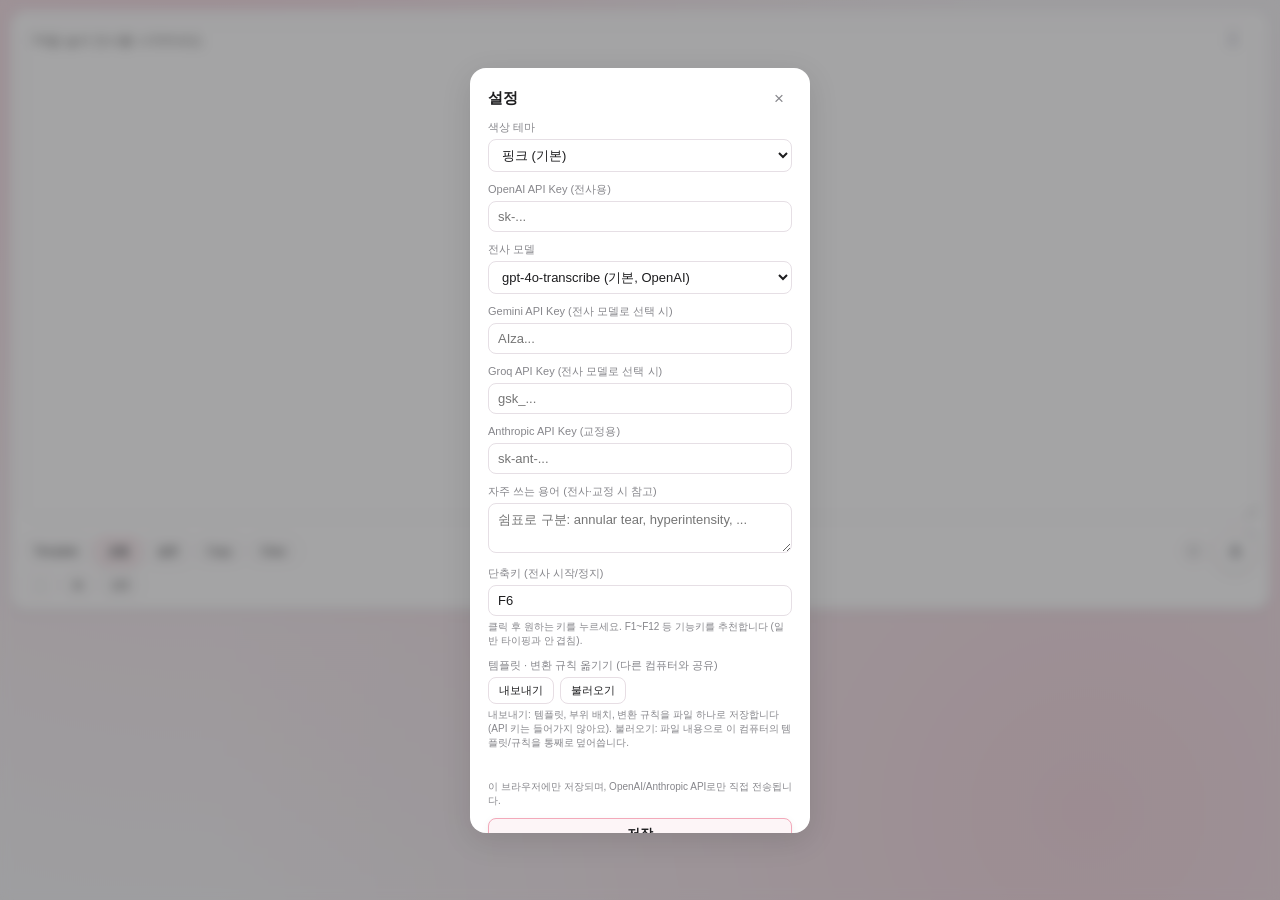
==== commit 1521de96: "docs: export/import templates + 변환 rules to move them between computers Settings now has a "템플릿 · 변환" ====
--- a/docs/index.html
+++ b/docs/index.html
@@ -118,6 +118,16 @@
         <input type="text" id="hotkey-input" placeholder="F6" readonly />
         <div class="settings-note" style="margin-top: 4px;">클릭 후 원하는 키를 누르세요. F1~F12 등 기능키를 추천합니다 (일반 타이핑과 안 겹침).</div>
       </div>
+      <div class="settings-field">
+        <label>템플릿 · 변환 규칙 옮기기 (다른 컴퓨터와 공유)</label>
+        <div class="action-row">
+          <button type="button" id="export-data-btn" class="action-sm">내보내기</button>
+          <button type="button" id="import-data-btn" class="action-sm">불러오기</button>
+          <input type="file" id="import-data-input" accept=".json,application/json" hidden />
+        </div>
+        <div class="settings-note" style="margin-top: 4px;">내보내기: 템플릿, 부위 배치, 변환 규칙을 파일 하나로 저장합니다 (API 키는 들어가지 않아요). 불러오기: 파일 내용으로 이 컴퓨터의 템플릿/규칙을 통째로 덮어씁니다.</div>
+        <div class="status-msg" id="data-transfer-status"></div>
+      </div>
       <div class="settings-note">이 브라우저에만 저장되며, OpenAI/Anthropic API로만 직접 전송됩니다.</div>
       <button id="save-settings-btn" class="primary" style="width: 100%;">저장</button>
       <div class="status-msg" id="settings-modal-status"></div>
--- a/docs/css/style.css
+++ b/docs/css/style.css
@@ -361,6 +361,79 @@
   margin: 8px 0;
 }
 
+/* Template part buttons, arranged in rows the user can drag them between. */
+.template-board {
+  display: flex;
+  flex-direction: column;
+  margin: 8px 0;
+}
+
+.template-row {
+  display: flex;
+  flex-wrap: wrap;
+  gap: 6px;
+  padding: 2px;
+  border: 1px dashed transparent;
+  border-radius: var(--radius-sm);
+}
+
+.template-row.drop-row {
+  background: var(--accent-pale);
+  border-color: var(--accent);
+}
+
+/* Thin strip between rows -- just spacing normally, opens up as a "new row here" target while a
+   button is being dragged. */
+.template-gap {
+  height: 4px;
+  border: 1px dashed transparent;
+  border-radius: 4px;
+  transition: height 0.12s ease, background 0.12s ease;
+}
+
+.template-board.is-dragging .template-gap {
+  height: 16px;
+  border-color: color-mix(in srgb, var(--accent) 45%, transparent);
+}
+
+.template-gap.gap-active {
+  background: var(--accent-soft);
+  border-color: var(--accent);
+}
+
+.template-chip {
+  position: relative;
+  cursor: grab;
+}
+
+.template-chip:active {
+  cursor: grabbing;
+}
+
+.template-chip.dragging {
+  opacity: 0.35;
+}
+
+/* Insertion bar showing which side of a button the dragged one will land on. */
+.template-chip.drop-before::before,
+.template-chip.drop-after::after {
+  content: "";
+  position: absolute;
+  top: -2px;
+  bottom: -2px;
+  width: 3px;
+  border-radius: 2px;
+  background: var(--accent-strong);
+}
+
+.template-chip.drop-before::before {
+  left: -5px;
+}
+
+.template-chip.drop-after::after {
+  right: -5px;
+}
+
 .context-menu {
   position: fixed;
   background: var(--panel);
